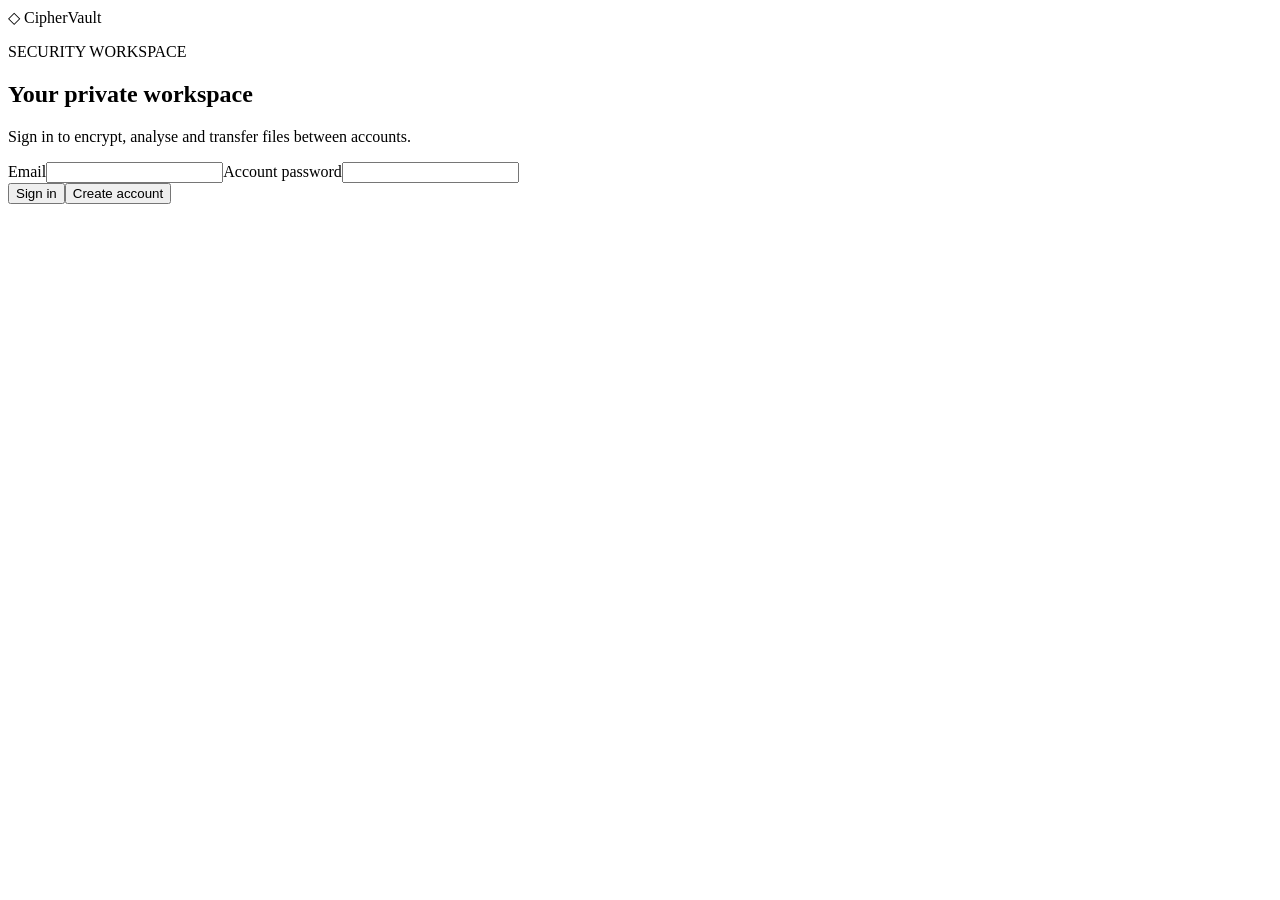
==== hosted/index.html @ 3bcd550f "Add CipherVault cryptography dashboard and hosted account transfers" ====
<!doctype html>
<html lang="en"><head><meta charset="utf-8"><meta name="viewport" content="width=device-width,initial-scale=1"><title>CipherVault · Account workspace</title><link rel="stylesheet" href="/assets/style.css"><script src="/assets/crypto.js" defer></script><script src="/assets/app.js" defer></script></head>
<body>
<section id="auth" class="auth card"><div class="brand">◇ CipherVault</div><p class="eyebrow">SECURITY WORKSPACE</p><h1>Your private workspace</h1><p>Sign in to encrypt, analyse and transfer files between accounts.</p><label>Email<input id="email" type="email" autocomplete="username"></label><label>Account password<input id="account-password" type="password" autocomplete="current-password" minlength="12"></label><div class="actions"><button id="login">Sign in</button><button id="register" class="secondary">Create account</button></div><pre id="auth-status" aria-live="polite"></pre></section>
<div id="workspace" hidden>
<aside><div class="brand">◇ CipherVault</div><p class="eyebrow">SECURITY WORKSPACE</p><nav><button data-page="dashboard">Dashboard</button><button data-page="vault">File vault</button><button data-page="transfer">Device transfer</button><button data-page="integrity">Integrity & signatures</button><button data-page="benchmark">Benchmarks</button><button data-page="analysis">Analysis lab</button><button data-page="assistant">AI assistant</button></nav><p id="account-label"></p><button id="logout" class="secondary">Sign out</button><p class="muted">Original LAN dashboard remains available locally on port 8501.</p></aside>
<main><header><p class="eyebrow">CIPHERVAULT / ACCOUNT WORKSPACE</p><span id="mode" class="badge"></span></header><pre id="notice" aria-live="polite"></pre>
<section id="identity-setup" class="card" hidden><h2>Create your signing identity</h2><p>Your encrypted private signing key belongs to this account. Keep its passphrase separate from file passwords.</p><label>Public username<input id="username" maxlength="32" autocomplete="off"></label><label>Signing-key passphrase (12+ characters)<input id="new-signing-password" type="password" autocomplete="new-password"></label><button id="enroll">Generate protected RSA-3072 identity</button><pre id="identity-status"></pre></section>
<section id="page-dashboard" class="page"><h1>Dashboard</h1><p>Your files, transfers and measured performance.</p><div id="summary" class="grid"></div><div class="grid"><article class="card"><h2>File vault</h2><p>AES-256-GCM · Passwords or key files</p><button data-page="vault">Open file vault</button></article><article class="card"><h2>Account transfer</h2><p>Send encrypted files to another account.</p><button data-page="transfer">Open transfers</button></article><article class="card"><h2>Integrity & signatures</h2><p>SHA-256 · RSA-PSS</p><button data-page="integrity">Open integrity tools</button></article></div><div class="card"><h2>Security properties</h2><p>Confidentiality: AES-256-GCM encrypts file contents. Integrity: GCM rejects modified packages; SHA-256 compares recovered bytes. Authenticity: RSA-PSS verifies signed content relative to a public key you trust.</p><p class="muted">Account transfers pass ciphertext through private hosted storage. File passwords, keys and recovered plaintext stay in your browser. Numeric measurements are saved per account.</p></div></section>
<section id="page-vault" class="page" hidden><h1>File vault</h1><div class="grid two"><article class="card"><h2>Encrypt a file</h2><label>Original file<input id="vault-file" type="file"></label><label>Encryption method<select id="vault-method"><option>Password</option><option>Key file</option></select></label><label id="vault-password-label">File password<input id="vault-password" type="password" autocomplete="off"></label><label id="vault-key-label" hidden>AES-256 key file (32 raw bytes)<input id="vault-key" type="file" accept=".key"></label><button id="encrypt">Encrypt with AES-256-GCM</button><pre id="encrypt-status"></pre><div id="encrypted-download"></div></article><article class="card"><h2>Recover a file</h2><label>CipherVault package<input id="decrypt-file" type="file" accept=".cvault"></label><label>Original file password<input id="decrypt-password" type="password" autocomplete="off"></label><label>Original key file (for key-file packages)<input id="decrypt-key" type="file" accept=".key"></label><button id="decrypt">Authenticate and decrypt</button><pre id="decrypt-status"></pre><div id="decrypted-download"></div></article></div><div class="card"><h2>Password length in characters</h2><button data-analysis="password_lengths">Run password character-length analysis</button><div id="password_lengths-results"></div></div><div class="card"><h2>Plaintext size vs encryption / decryption</h2><button data-analysis="benchmarks">Run size benchmark</button><div id="vault-graphs"></div><div id="vault-history"></div></div></section>
<section id="page-transfer" class="page" hidden><h1>Device transfer</h1><p>Use two accounts in a normal tab and incognito, or on separate devices. Share the file password and trusted signing fingerprint separately.</p><div class="grid two"><article class="card"><h2>Send an encrypted file</h2><label>Recipient<select id="recipient"></select></label><label>File<input id="send-file" type="file"></label><label>File encryption password<input id="send-password" type="password" autocomplete="off"></label><label>Unlock your signing key<input id="send-signing-password" type="password" autocomplete="off"></label><button id="send">Encrypt, sign & send</button><pre id="send-status"></pre><details><summary>Original plaintext preview · first 512 bytes</summary><pre id="send-plaintext"></pre></details><details><summary>Encrypted message preview · first 256 bytes, hex</summary><pre id="send-ciphertext"></pre></details><details><summary>Digital signature · Base64</summary><pre id="send-signature"></pre></details><p>Transfer expires after 24 hours. Sender may delete it earlier.</p></article><article class="card"><h2>Receive and recover</h2><label>Inbox file<select id="inbox"></select></label><label>Trusted sender signing fingerprint<input id="receive-fingerprint" maxlength="64" autocomplete="off"></label><label>Original file password<input id="receive-password" type="password" autocomplete="off"></label><button id="receive">Verify, receive & decrypt</button><pre id="receive-status"></pre><div id="receive-download"></div><details><summary>Encrypted preview · first 256 ciphertext bytes, hex</summary><pre id="receive-ciphertext"></pre></details><details><summary>Decrypted message preview · first 512 bytes</summary><pre id="receive-plaintext"></pre></details></article></div><div class="card"><h2>Signing identity</h2><p>Share this fingerprint with the receiver through a trusted channel.</p><pre id="my-fingerprint"></pre><button id="export-public" class="secondary">Download public key</button></div><div class="card"><h2>Inbox & sent receipts</h2><button id="refresh-transfers" class="secondary">Refresh transfers</button><div id="transfer-list"></div><p class="muted">Receipts are recipient reports. Device-clock timestamps are not trusted timestamp-authority evidence.</p></div></section>
<section id="page-integrity" class="page" hidden><h1>Integrity & signatures</h1><div class="grid two"><article class="card"><h2>SHA-256 integrity</h2><label>Original file<input id="hash-file" type="file"></label><label>Comparison file<input id="compare-file" type="file"></label><div class="actions"><button id="hash">Compute SHA-256</button><button id="compare" class="secondary">Compare files</button><button id="hash-change" class="secondary">Change one byte</button></div><pre id="hash-status"></pre><p>Matching hashes do not independently authenticate a sender.</p></article><article class="card"><h2>RSA-PSS signatures</h2><label>File to sign<input id="sign-file" type="file"></label><label>Signing-key passphrase<input id="sign-password" type="password" autocomplete="off"></label><button id="sign">Sign file</button><pre id="sign-status"></pre><div id="signature-download"></div><label>File to verify<input id="verify-file" type="file"></label><label>Signature<input id="verify-signature" type="file" accept=".sig"></label><label>Trusted public key<input id="verify-public" type="file" accept=".pem"></label><button id="verify">Verify signature</button><pre id="verify-status"></pre><p>Signatures establish authenticity only relative to a trusted public key.</p></article></div></section>
<section id="page-benchmark" class="page" hidden><h1>Performance dashboard</h1><p>Actual Python server measurements · six sizes · three trials per size.</p><button data-analysis="benchmarks">Run benchmark</button><div id="benchmarks-results"></div></section>
<section id="page-analysis" class="page" hidden><h1>Analysis lab</h1><div class="card"><h2>Confusion & diffusion</h2><label>16-byte plaintext block (hex)<input id="analysis-block" value="00112233445566778899aabbccddeeff" maxlength="32"></label><button data-analysis="avalanche">Run confusion & diffusion</button><div id="avalanche-results"></div></div><div class="card"><h2>Plaintext & AES key length</h2><button data-analysis="lengths">Run AES-128/192/256 length analysis</button><div id="lengths-results"></div></div><div class="card"><h2>Hash resistance</h2><button data-analysis="hash_resistance">Run bounded hashing analysis</button><div id="hash_resistance-results"></div><p>Full SHA-256 searches have a 5,000-attempt budget. Truncated 8/12/16-bit digest demonstrations illustrate search behaviour; they do not demonstrate breaking SHA-256.</p></div></section>
<section id="page-assistant" class="page" hidden><h1>AI assistant</h1><div class="card"><p>Ask about cryptography or your numeric benchmark results. Do not enter passwords, keys or sensitive content. Documents are never uploaded automatically.</p><label>Your question<textarea id="ai-question" maxlength="4000" rows="5"></textarea></label><button id="ask">Ask assistant</button><pre id="ai-status"></pre></div></section>
</main></div></body></html>
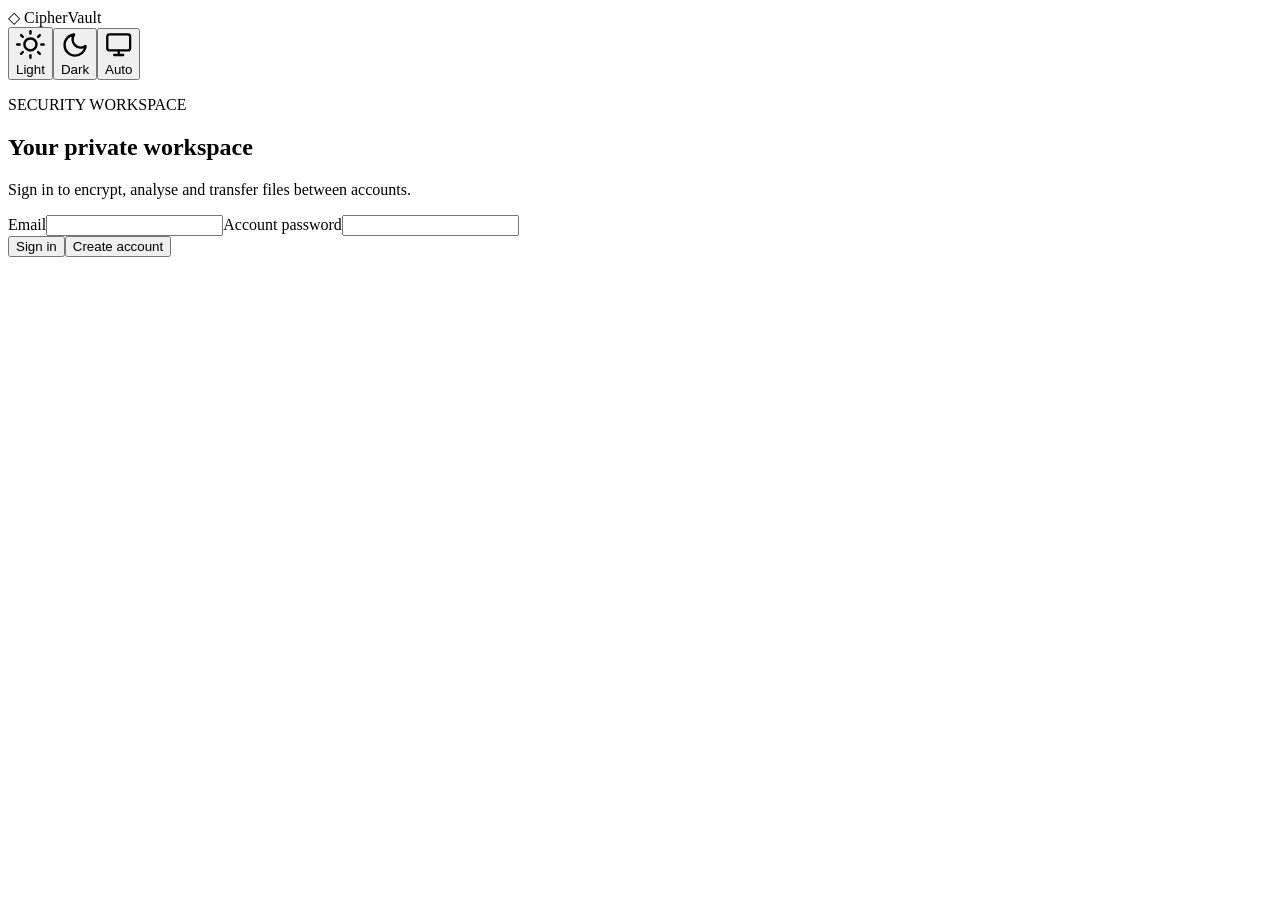
==== commit 910c8f76: "Add signed transfer evidence and traffic privacy radar" ====
--- a/hosted/index.html
+++ b/hosted/index.html
@@ -1,16 +1,24 @@
 <!doctype html>
-<html lang="en"><head><meta charset="utf-8"><meta name="viewport" content="width=device-width,initial-scale=1"><title>CipherVault · Account workspace</title><link rel="stylesheet" href="/assets/style.css"><script src="/assets/crypto.js" defer></script><script src="/assets/app.js" defer></script></head>
+<html lang="en"><head><meta charset="utf-8"><meta name="viewport" content="width=device-width,initial-scale=1"><title>CipherVault · Account workspace</title><script>(function(){try{var t=localStorage.getItem('ciphervault_theme')||'system';document.documentElement.setAttribute('data-theme',t);}catch(e){}})();</script><link rel="stylesheet" href="/assets/style.css"><script src="/assets/crypto.js" defer></script><script src="/assets/evidence.js" defer></script><script src="/assets/traffic.js" defer></script><script src="/assets/app.js" defer></script></head>
 <body>
-<section id="auth" class="auth card"><div class="brand">◇ CipherVault</div><p class="eyebrow">SECURITY WORKSPACE</p><h1>Your private workspace</h1><p>Sign in to encrypt, analyse and transfer files between accounts.</p><label>Email<input id="email" type="email" autocomplete="username"></label><label>Account password<input id="account-password" type="password" autocomplete="current-password" minlength="12"></label><div class="actions"><button id="login">Sign in</button><button id="register" class="secondary">Create account</button></div><pre id="auth-status" aria-live="polite"></pre></section>
+<section id="auth" class="auth card"><div class="auth-top"><div class="brand">◇ CipherVault</div><div class="theme-toggle" role="radiogroup" aria-label="Appearance"><button type="button" class="theme-toggle-btn" data-theme-btn="light" role="radio" aria-checked="false" title="Light mode"><svg class="theme-icon" viewBox="0 0 24 24" fill="none" stroke="currentColor" stroke-width="2" stroke-linecap="round" stroke-linejoin="round" aria-hidden="true"><circle cx="12" cy="12" r="5"/><line x1="12" y1="1" x2="12" y2="3"/><line x1="12" y1="21" x2="12" y2="23"/><line x1="4.22" y1="4.22" x2="5.64" y2="5.64"/><line x1="18.36" y1="18.36" x2="19.78" y2="19.78"/><line x1="1" y1="12" x2="3" y2="12"/><line x1="21" y1="12" x2="23" y2="12"/><line x1="4.22" y1="19.78" x2="5.64" y2="18.36"/><line x1="18.36" y1="5.64" x2="19.78" y2="4.22"/></svg><span>Light</span></button><button type="button" class="theme-toggle-btn" data-theme-btn="dark" role="radio" aria-checked="false" title="Dark mode"><svg class="theme-icon" viewBox="0 0 24 24" fill="none" stroke="currentColor" stroke-width="2" stroke-linecap="round" stroke-linejoin="round" aria-hidden="true"><path d="M21 12.79A9 9 0 1 1 11.21 3 7 7 0 0 0 21 12.79z"/></svg><span>Dark</span></button><button type="button" class="theme-toggle-btn" data-theme-btn="system" role="radio" aria-checked="true" title="System default"><svg class="theme-icon" viewBox="0 0 24 24" fill="none" stroke="currentColor" stroke-width="2" stroke-linecap="round" stroke-linejoin="round" aria-hidden="true"><rect x="2" y="3" width="20" height="14" rx="2" ry="2"/><line x1="8" y1="21" x2="16" y2="21"/><line x1="12" y1="17" x2="12" y2="21"/></svg><span>Auto</span></button></div></div><p class="eyebrow">SECURITY WORKSPACE</p><h1>Your private workspace</h1><p>Sign in to encrypt, analyse and transfer files between accounts.</p><label>Email<input id="email" type="email" autocomplete="username"></label><label>Account password<input id="account-password" type="password" autocomplete="current-password" minlength="12"></label><div class="actions"><button id="login">Sign in</button><button id="register" class="secondary">Create account</button></div><pre id="auth-status" aria-live="polite"></pre></section>
 <div id="workspace" hidden>
-<aside><div class="brand">◇ CipherVault</div><p class="eyebrow">SECURITY WORKSPACE</p><nav><button data-page="dashboard">Dashboard</button><button data-page="vault">File vault</button><button data-page="transfer">Device transfer</button><button data-page="integrity">Integrity & signatures</button><button data-page="benchmark">Benchmarks</button><button data-page="analysis">Analysis lab</button><button data-page="assistant">AI assistant</button></nav><p id="account-label"></p><button id="logout" class="secondary">Sign out</button><p class="muted">Original LAN dashboard remains available locally on port 8501.</p></aside>
+<aside><div class="brand">◇ CipherVault</div><p class="eyebrow">SECURITY WORKSPACE</p><details id="theme-collapsible" class="theme-switch-container" open><summary class="theme-summary" title="Toggle theme options"><div class="theme-summary-left"><span class="theme-switch-label">Theme</span><span id="theme-current-chip" class="theme-chip">Light</span></div><svg class="theme-chevron" viewBox="0 0 24 24" fill="none" stroke="currentColor" stroke-width="2" stroke-linecap="round" stroke-linejoin="round" aria-hidden="true"><polyline points="6 9 12 15 18 9"></polyline></svg></summary><div class="theme-toggle" role="radiogroup" aria-label="Appearance"><button type="button" class="theme-toggle-btn" data-theme-btn="light" role="radio" aria-checked="false" title="Light mode"><svg class="theme-icon" viewBox="0 0 24 24" fill="none" stroke="currentColor" stroke-width="2" stroke-linecap="round" stroke-linejoin="round" aria-hidden="true"><circle cx="12" cy="12" r="5"/><line x1="12" y1="1" x2="12" y2="3"/><line x1="12" y1="21" x2="12" y2="23"/><line x1="4.22" y1="4.22" x2="5.64" y2="5.64"/><line x1="18.36" y1="18.36" x2="19.78" y2="19.78"/><line x1="1" y1="12" x2="3" y2="12"/><line x1="21" y1="12" x2="23" y2="12"/><line x1="4.22" y1="19.78" x2="5.64" y2="18.36"/><line x1="18.36" y1="5.64" x2="19.78" y2="4.22"/></svg><span>Light</span></button><button type="button" class="theme-toggle-btn" data-theme-btn="dark" role="radio" aria-checked="false" title="Dark mode"><svg class="theme-icon" viewBox="0 0 24 24" fill="none" stroke="currentColor" stroke-width="2" stroke-linecap="round" stroke-linejoin="round" aria-hidden="true"><path d="M21 12.79A9 9 0 1 1 11.21 3 7 7 0 0 0 21 12.79z"/></svg><span>Dark</span></button><button type="button" class="theme-toggle-btn" data-theme-btn="system" role="radio" aria-checked="true" title="System default"><svg class="theme-icon" viewBox="0 0 24 24" fill="none" stroke="currentColor" stroke-width="2" stroke-linecap="round" stroke-linejoin="round" aria-hidden="true"><rect x="2" y="3" width="20" height="14" rx="2" ry="2"/><line x1="8" y1="21" x2="16" y2="21"/><line x1="12" y1="17" x2="12" y2="21"/></svg><span>Auto</span></button></div></details><nav><button data-page="dashboard">Dashboard</button><button data-page="vault">File vault</button><button data-page="transfer">Device transfer</button><button data-page="integrity">Integrity & signatures</button><button data-page="benchmark">Benchmarks</button><button data-page="analysis">Analysis lab</button><button data-page="traffic">Traffic analysis</button></nav><p id="account-label"></p><button id="logout" class="secondary">Sign out</button><p class="muted">Original LAN dashboard remains available locally on port 8501.</p></aside>
 <main><header><p class="eyebrow">CIPHERVAULT / ACCOUNT WORKSPACE</p><span id="mode" class="badge"></span></header><pre id="notice" aria-live="polite"></pre>
 <section id="identity-setup" class="card" hidden><h2>Create your signing identity</h2><p>Your encrypted private signing key belongs to this account. Keep its passphrase separate from file passwords.</p><label>Public username<input id="username" maxlength="32" autocomplete="off"></label><label>Signing-key passphrase (12+ characters)<input id="new-signing-password" type="password" autocomplete="new-password"></label><button id="enroll">Generate protected RSA-3072 identity</button><pre id="identity-status"></pre></section>
 <section id="page-dashboard" class="page"><h1>Dashboard</h1><p>Your files, transfers and measured performance.</p><div id="summary" class="grid"></div><div class="grid"><article class="card"><h2>File vault</h2><p>AES-256-GCM · Passwords or key files</p><button data-page="vault">Open file vault</button></article><article class="card"><h2>Account transfer</h2><p>Send encrypted files to another account.</p><button data-page="transfer">Open transfers</button></article><article class="card"><h2>Integrity & signatures</h2><p>SHA-256 · RSA-PSS</p><button data-page="integrity">Open integrity tools</button></article></div><div class="card"><h2>Security properties</h2><p>Confidentiality: AES-256-GCM encrypts file contents. Integrity: GCM rejects modified packages; SHA-256 compares recovered bytes. Authenticity: RSA-PSS verifies signed content relative to a public key you trust.</p><p class="muted">Account transfers pass ciphertext through private hosted storage. File passwords, keys and recovered plaintext stay in your browser. Numeric measurements are saved per account.</p></div></section>
 <section id="page-vault" class="page" hidden><h1>File vault</h1><div class="grid two"><article class="card"><h2>Encrypt a file</h2><label>Original file<input id="vault-file" type="file"></label><label>Encryption method<select id="vault-method"><option>Password</option><option>Key file</option></select></label><label id="vault-password-label">File password<input id="vault-password" type="password" autocomplete="off"></label><label id="vault-key-label" hidden>AES-256 key file (32 raw bytes)<input id="vault-key" type="file" accept=".key"></label><button id="encrypt">Encrypt with AES-256-GCM</button><pre id="encrypt-status"></pre><div id="encrypted-download"></div></article><article class="card"><h2>Recover a file</h2><label>CipherVault package<input id="decrypt-file" type="file" accept=".cvault"></label><label>Original file password<input id="decrypt-password" type="password" autocomplete="off"></label><label>Original key file (for key-file packages)<input id="decrypt-key" type="file" accept=".key"></label><button id="decrypt">Authenticate and decrypt</button><pre id="decrypt-status"></pre><div id="decrypted-download"></div></article></div><div class="card"><h2>Password length in characters</h2><button data-analysis="password_lengths">Run password character-length analysis</button><div id="password_lengths-results"></div></div><div class="card"><h2>Plaintext size vs encryption / decryption</h2><button data-analysis="benchmarks">Run size benchmark</button><div id="vault-graphs"></div><div id="vault-history"></div></div></section>
-<section id="page-transfer" class="page" hidden><h1>Device transfer</h1><p>Use two accounts in a normal tab and incognito, or on separate devices. Share the file password and trusted signing fingerprint separately.</p><div class="grid two"><article class="card"><h2>Send an encrypted file</h2><label>Recipient<select id="recipient"></select></label><label>File<input id="send-file" type="file"></label><label>File encryption password<input id="send-password" type="password" autocomplete="off"></label><label>Unlock your signing key<input id="send-signing-password" type="password" autocomplete="off"></label><button id="send">Encrypt, sign & send</button><pre id="send-status"></pre><details><summary>Original plaintext preview · first 512 bytes</summary><pre id="send-plaintext"></pre></details><details><summary>Encrypted message preview · first 256 bytes, hex</summary><pre id="send-ciphertext"></pre></details><details><summary>Digital signature · Base64</summary><pre id="send-signature"></pre></details><p>Transfer expires after 24 hours. Sender may delete it earlier.</p></article><article class="card"><h2>Receive and recover</h2><label>Inbox file<select id="inbox"></select></label><label>Trusted sender signing fingerprint<input id="receive-fingerprint" maxlength="64" autocomplete="off"></label><label>Original file password<input id="receive-password" type="password" autocomplete="off"></label><button id="receive">Verify, receive & decrypt</button><pre id="receive-status"></pre><div id="receive-download"></div><details><summary>Encrypted preview · first 256 ciphertext bytes, hex</summary><pre id="receive-ciphertext"></pre></details><details><summary>Decrypted message preview · first 512 bytes</summary><pre id="receive-plaintext"></pre></details></article></div><div class="card"><h2>Signing identity</h2><p>Share this fingerprint with the receiver through a trusted channel.</p><pre id="my-fingerprint"></pre><button id="export-public" class="secondary">Download public key</button></div><div class="card"><h2>Inbox & sent receipts</h2><button id="refresh-transfers" class="secondary">Refresh transfers</button><div id="transfer-list"></div><p class="muted">Receipts are recipient reports. Device-clock timestamps are not trusted timestamp-authority evidence.</p></div></section>
-<section id="page-integrity" class="page" hidden><h1>Integrity & signatures</h1><div class="grid two"><article class="card"><h2>SHA-256 integrity</h2><label>Original file<input id="hash-file" type="file"></label><label>Comparison file<input id="compare-file" type="file"></label><div class="actions"><button id="hash">Compute SHA-256</button><button id="compare" class="secondary">Compare files</button><button id="hash-change" class="secondary">Change one byte</button></div><pre id="hash-status"></pre><p>Matching hashes do not independently authenticate a sender.</p></article><article class="card"><h2>RSA-PSS signatures</h2><label>File to sign<input id="sign-file" type="file"></label><label>Signing-key passphrase<input id="sign-password" type="password" autocomplete="off"></label><button id="sign">Sign file</button><pre id="sign-status"></pre><div id="signature-download"></div><label>File to verify<input id="verify-file" type="file"></label><label>Signature<input id="verify-signature" type="file" accept=".sig"></label><label>Trusted public key<input id="verify-public" type="file" accept=".pem"></label><button id="verify">Verify signature</button><pre id="verify-status"></pre><p>Signatures establish authenticity only relative to a trusted public key.</p></article></div></section>
+<section id="page-transfer" class="page" hidden><h1>Device transfer</h1><p>Use two accounts in a normal tab and incognito, or on separate devices. Share the file password and trusted signing fingerprint separately.</p><div class="grid two"><article class="card"><h2>Send an encrypted file</h2><label>Recipient<select id="recipient"></select></label><label>File<input id="send-file" type="file"></label><label>File encryption password<input id="send-password" type="password" autocomplete="off"></label><label>Unlock your signing key<input id="send-signing-password" type="password" autocomplete="off"></label><button id="send">Encrypt, sign & send</button><pre id="send-status"></pre><details><summary>Original plaintext preview · first 512 bytes</summary><pre id="send-plaintext"></pre></details><details><summary>Encrypted message preview · first 256 bytes, hex</summary><pre id="send-ciphertext"></pre></details><details><summary>Digital signature · Base64</summary><pre id="send-signature"></pre></details><p>Transfer expires after 24 hours. Sender may delete it earlier.</p></article><article class="card"><h2>Receive and recover</h2><label>Inbox file<select id="inbox"></select></label><label>Trusted sender signing fingerprint<input id="receive-fingerprint" maxlength="64" autocomplete="off"></label><label>Original file password<input id="receive-password" type="password" autocomplete="off"></label><label>Your signing-key passphrase for the receipt<input id="receive-signing-password" type="password" autocomplete="off"></label><button id="receive">Verify, receive & decrypt</button><pre id="receive-status"></pre><div id="receive-download"></div><details><summary>Encrypted preview · first 256 ciphertext bytes, hex</summary><pre id="receive-ciphertext"></pre></details><details><summary>Decrypted message preview · first 512 bytes</summary><pre id="receive-plaintext"></pre></details><details><summary>Digital signature · RSA-PSS / SHA-256 · Base64</summary><p class="muted">Verified sender signature over the transfer manifest and file hashes.</p><pre id="receive-signature"></pre></details></article></div><div class="card"><h2>Signing identity</h2><p>Share this fingerprint with the receiver through a trusted channel.</p><pre id="my-fingerprint"></pre><button id="export-public" class="secondary">Download public key</button></div><div class="card"><h2>Inbox & sent receipts</h2><button id="refresh-transfers" class="secondary">Refresh transfers</button><div id="transfer-list"></div><p class="muted">Sender and receiver signatures bind the manifest and recovery claim. Device clocks are not trusted timestamp-authority evidence.</p></div><div class="card"><h2>Verify an evidence bundle offline</h2><p>Export a bundle from any transfer above. Verification runs in this browser with no server request; compare both signing fingerprints through a trusted channel.</p><label>Evidence bundle JSON<input id="evidence-file" type="file" accept=".json,application/json"></label><button id="verify-evidence">Verify signatures and chain</button><label>Your signing-key passphrase to countersign<input id="evidence-signing-password" type="password" autocomplete="off"></label><button id="sign-evidence" class="secondary">Sign verification and download</button><pre id="evidence-status" aria-live="polite"></pre></div></section>
+<section id="page-integrity" class="page" hidden><h1>Integrity & signatures</h1><div class="grid two"><article class="card"><h2>SHA-256 integrity</h2><label>Original file<input id="hash-file" type="file"></label><label>Comparison file<input id="compare-file" type="file"></label><div class="actions"><button id="hash">Compute SHA-256</button><button id="compare" class="secondary">Compare files</button><button id="hash-change" class="secondary">Change one byte</button></div><pre id="hash-status"></pre><p>Matching hashes do not independently authenticate a sender.</p></article><article class="card"><h2>RSA-PSS signatures</h2><label>File to sign<input id="sign-file" type="file"></label><label>Signing-key passphrase<input id="sign-password" type="password" autocomplete="off"></label><button id="sign">Sign file</button><pre id="sign-status"></pre><div id="signature-download"></div><label>File to verify<input id="verify-file" type="file"></label><label>Signature<input id="verify-signature" type="file" accept=".sig"></label><label>Trusted public key<input id="verify-public" type="file" accept=".pem"></label><button id="verify">Verify signature</button><pre id="verify-status"></pre><p>Signatures establish authenticity only relative to a trusted public key.</p></article></div><article class="card"><h2>Hash resistance experiments</h2><p>Preimage: find an input for a given hash. Second preimage: find a different input with the same hash as a fixed input. Collision: find any two different inputs with the same hash.</p><p class="muted">Uses generated demonstration inputs, not your uploaded files. Full SHA-256 searches are capped at 5,000 candidates; shortened 8/12/16-bit prefixes make search behaviour visible. This illustrates the concepts and does not prove or break SHA-256 resistance.</p><button data-analysis="hash_resistance">Run hash resistance experiments</button><div id="integrity-resistance-results"></div></article></section>
 <section id="page-benchmark" class="page" hidden><h1>Performance dashboard</h1><p>Actual Python server measurements · six sizes · three trials per size.</p><button data-analysis="benchmarks">Run benchmark</button><div id="benchmarks-results"></div></section>
 <section id="page-analysis" class="page" hidden><h1>Analysis lab</h1><div class="card"><h2>Confusion & diffusion</h2><label>16-byte plaintext block (hex)<input id="analysis-block" value="00112233445566778899aabbccddeeff" maxlength="32"></label><button data-analysis="avalanche">Run confusion & diffusion</button><div id="avalanche-results"></div></div><div class="card"><h2>Plaintext & AES key length</h2><button data-analysis="lengths">Run AES-128/192/256 length analysis</button><div id="lengths-results"></div></div><div class="card"><h2>Hash resistance</h2><button data-analysis="hash_resistance">Run bounded hashing analysis</button><div id="hash_resistance-results"></div><p>Full SHA-256 searches have a 5,000-attempt budget. Truncated 8/12/16-bit digest demonstrations illustrate search behaviour; they do not demonstrate breaking SHA-256.</p></div></section>
-<section id="page-assistant" class="page" hidden><h1>AI assistant</h1><div class="card"><p>Ask about cryptography or your numeric benchmark results. Do not enter passwords, keys or sensitive content. Documents are never uploaded automatically.</p><label>Your question<textarea id="ai-question" maxlength="4000" rows="5"></textarea></label><button id="ask">Ask assistant</button><pre id="ai-status"></pre></div></section>
+<section id="page-traffic" class="page" hidden>
+<h1>Traffic analysis</h1><p>Explore a Wireshark packet capture from your file-transfer demo. Import a packet-summary CSV to generate charts and inspect the traffic.</p>
+<div class="grid two"><article class="card"><h2>1. Capture in Wireshark</h2>
+<ol><li>Open Wireshark. For this local demo, select the loopback capture interface. For devices on a network, select the relevant Wi-Fi or Ethernet interface.</li><li>Start capturing, perform a file transfer, then stop the capture.</li><li>For the local website, apply the display filter <code>tcp.port == 8502</code>. For the LAN HTTPS receiver use its configured port, or use <code>tls</code> for TLS traffic.</li><li>Set View &rarr; Time Display Format &rarr; Seconds Since Beginning of Capture. Keep the default packet-list columns.</li><li>Choose File &rarr; Export Packet Dissections &rarr; As CSV. Export displayed packets with column headings.</li></ol>
+<a href="https://www.wireshark.org/download.html" target="_blank" rel="noreferrer">Get Wireshark</a><a href="https://www.wireshark.org/docs/wsug_html_chunked/ChIOExportSection.html" target="_blank" rel="noreferrer">CSV export guide</a>
+</article><article class="card"><h2>2. Analyse the capture</h2><p>Import the CSV exported by Wireshark. Analysis stays in this browser tab and clears when you refresh or sign out.</p><label>Wireshark packet-summary CSV<input id="traffic-file" type="file" accept=".csv,text/csv"></label><p class="muted">Up to 10 MiB / 100,000 packets. Raw .pcap and .pcapng files must first be exported as CSV in Wireshark. This page does not start a live capture.</p><div class="actions"><button id="traffic-analyse">Analyse capture</button><button id="traffic-clear" class="secondary">Clear capture</button></div><pre id="traffic-status" aria-live="polite"></pre></article></div>
+<div id="traffic-results" hidden><div id="traffic-summary" class="grid"></div><div id="traffic-charts"></div><article class="card"><h2>Privacy leak radar</h2><p>What the imported packet summaries reveal to an observer. Estimates describe frame traffic, not the encrypted file contents.</p><div id="traffic-radar"></div></article><div class="grid two"><article class="card"><h2>Protocol breakdown</h2><div id="traffic-protocols"></div></article><article class="card"><h2>Top endpoints</h2><p class="muted">Top 20 by sent + received frame bytes.</p><div id="traffic-endpoints"></div></article></div><article class="card"><h2>Packet explorer</h2><div class="grid two"><label>Protocol<select id="traffic-protocol"><option value="">All protocols</option></select></label><label>Search address or packet info<input id="traffic-search" type="search" placeholder="e.g. 127.0.0.1 or retransmission"></label></div><p id="traffic-count" class="muted"></p><div id="traffic-packets"></div></article></div>
+<div class="card"><h2>Reading the results</h2><p>The local website on port 8502 uses HTTP, so Wireshark may show HTTP metadata and request content. CipherVault encrypts the file package before transfer; that does not encrypt the entire HTTP connection. HTTPS adds transport encryption.</p><p class="muted">Protocol labels come from Wireshark. A TLS label does not establish that every packet is encrypted, and packet summaries cannot verify AES strength or prove the absence of plaintext. Byte totals count frame lengths in the exported packets, including overhead and retransmissions; they are not file size or application throughput.</p></div>
+</section>
 </main></div></body></html>
